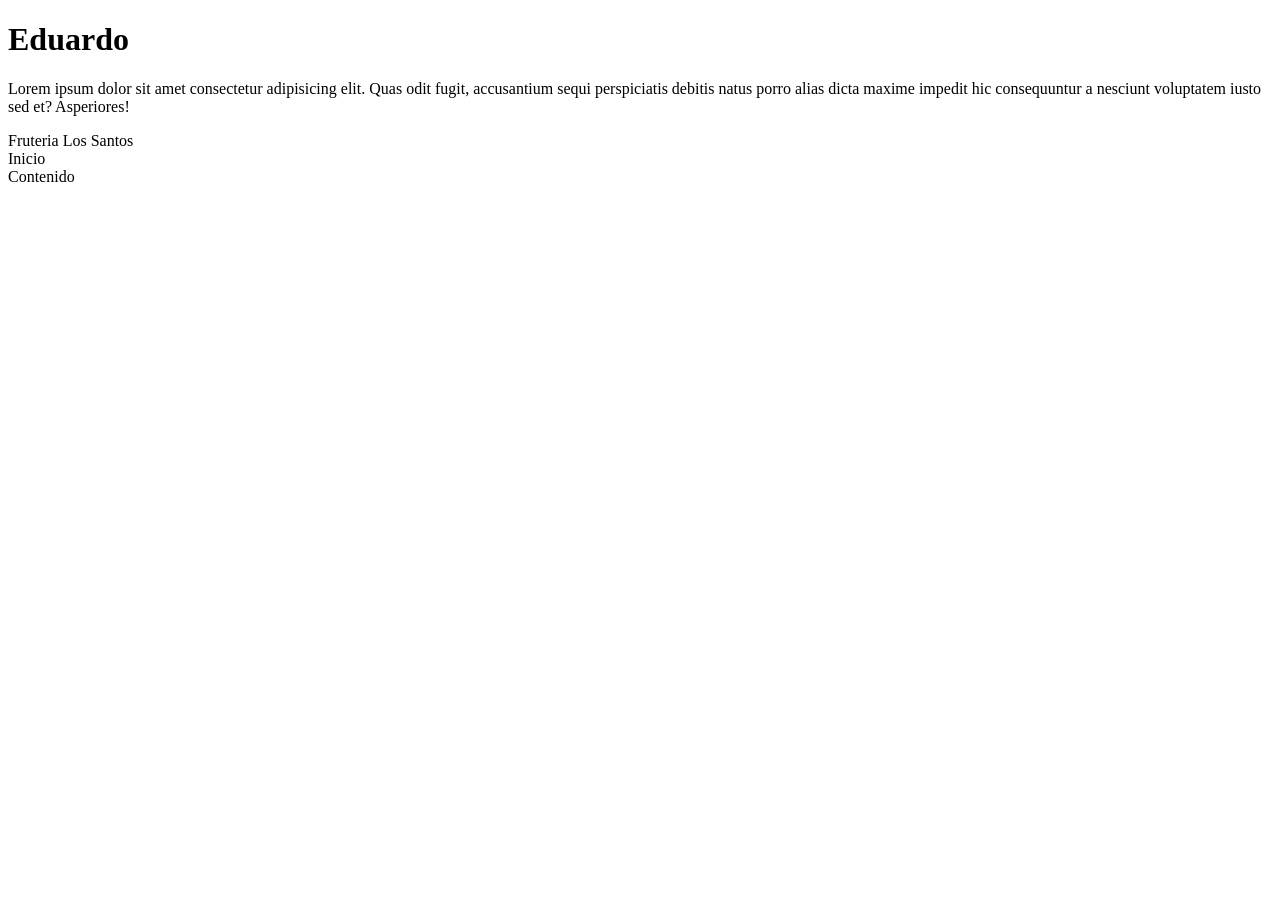
==== pages/menu.html @ 25205a1d "creación de carpetas" ====
<!DOCTYPE html>
<html lang="en">
<head>
    <meta charset="UTF-8">
    <meta name="viewport" content="width=device-width, initial-scale=1.0">
    <title>Menu</title>
</head>
<body>
    <h1>Eduardo</h1>
    <p>Lorem ipsum dolor sit amet consectetur adipisicing elit. Quas odit fugit, accusantium sequi perspiciatis debitis natus porro alias dicta maxime impedit hic consequuntur a nesciunt voluptatem iusto sed et? Asperiores!</p>

    <header>Fruteria Los Santos</header>
    <section>
        <div>Inicio</div>
        <div>Contenido</div>
    </section>
    

</body>
</html>
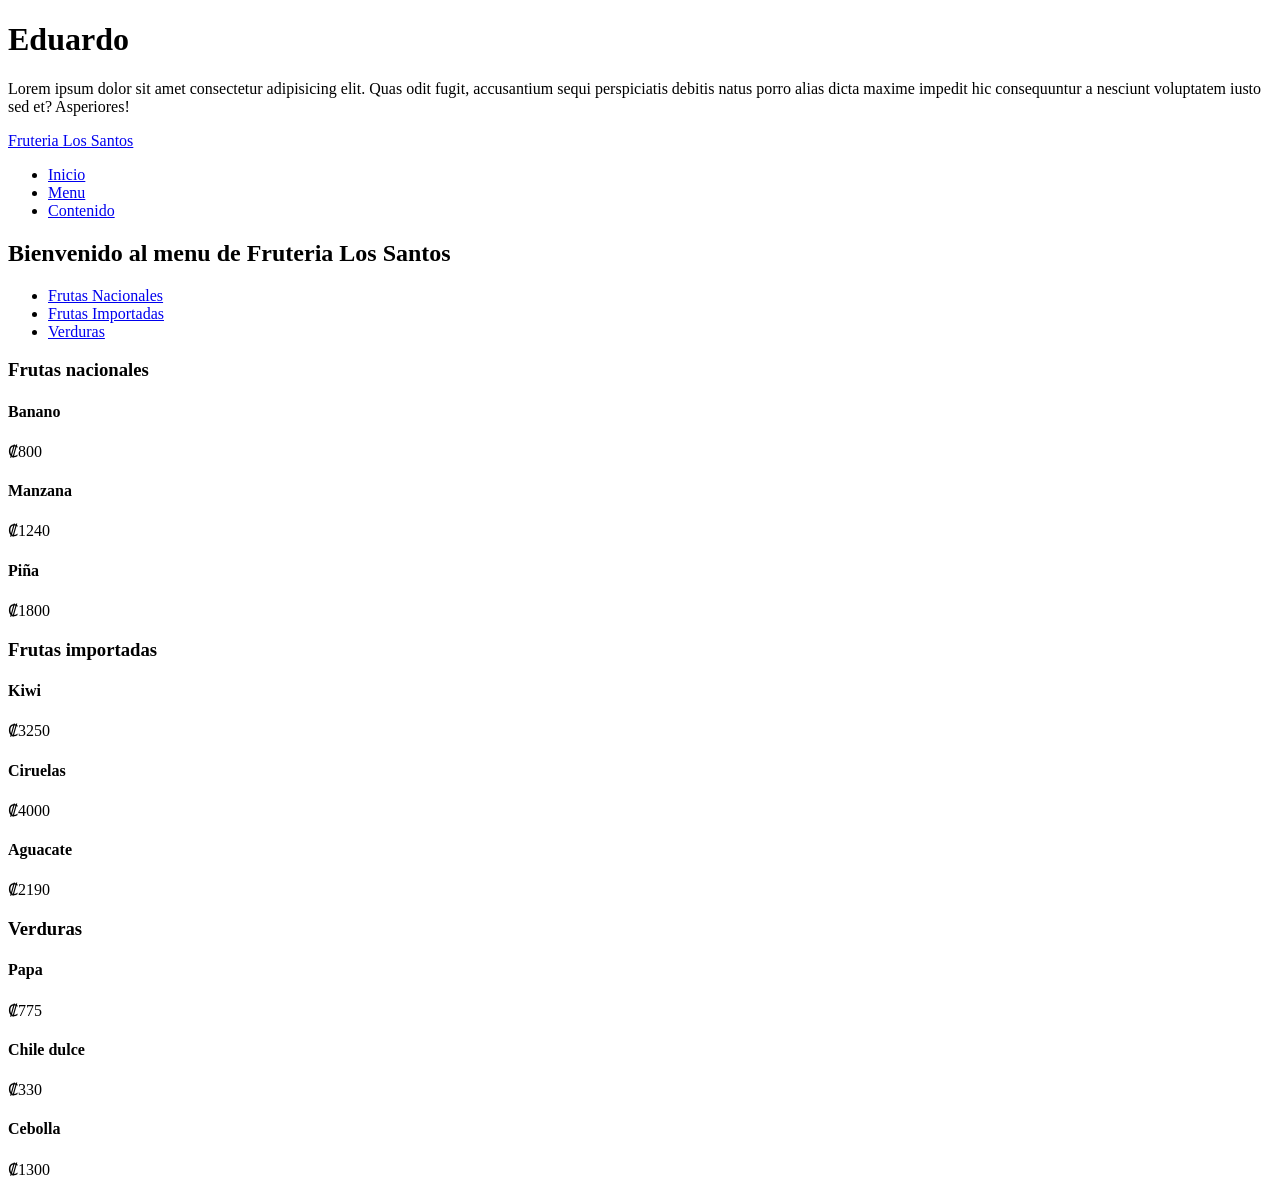
==== commit c43a8875: "Creación de header. Frutas Nacionale, Frutas Importadas y Verduras agregadas" ====
--- a/pages/menu.html
+++ b/pages/menu.html
@@ -1,20 +1,101 @@
 <!DOCTYPE html>
 <html lang="en">
+
 <head>
     <meta charset="UTF-8">
     <meta name="viewport" content="width=device-width, initial-scale=1.0">
     <title>Menu</title>
 </head>
+
 <body>
     <h1>Eduardo</h1>
-    <p>Lorem ipsum dolor sit amet consectetur adipisicing elit. Quas odit fugit, accusantium sequi perspiciatis debitis natus porro alias dicta maxime impedit hic consequuntur a nesciunt voluptatem iusto sed et? Asperiores!</p>
+    <p>Lorem ipsum dolor sit amet consectetur adipisicing elit. Quas odit fugit, accusantium sequi perspiciatis debitis
+        natus porro alias dicta maxime impedit hic consequuntur a nesciunt voluptatem iusto sed et? Asperiores!</p>
 
-    <header>Fruteria Los Santos</header>
+    <header>
+        <div>
+            <a href="/" class="logo" aria-label="Go home">Fruteria Los Santos</a>
+            <nav class="main-nav" aria-label="Main navigatio">
+                <ul>
+                    <li><a href="../index.html">Inicio</a></li>
+                    <li><a href="#menu">Menu</a></li>
+                    <li><a href="#contenido">Contenido</a></li>
+                </ul>
+            </nav>
+        </div>
+    </header>
     <section>
-        <div>Inicio</div>
-        <div>Contenido</div>
+        <article>
+            <h2>Bienvenido al menu de Fruteria Los Santos</h2>
+            <ul>
+                <li><a href="#nacionales">Frutas Nacionales</a></li>
+                <li><a href="#importadas">Frutas Importadas</a></li>
+                <li><a href="#verduras">Verduras</a></li>
+            </ul>
+        </article>
     </section>
-    
+    <section id="nacionales">
+        <article>
+            <h3>Frutas nacionales</h3>
+            <div>
+                <article>
+                    <h4>Banano</h4>
+                    <p>₡800</p>
+                </article>
+                <article>
+                    <h4>Manzana</h4>
+                    <p>₡1240</p>
+                </article>
+                <article>
+                    <h4>Piña</h4>
+                    <p>₡1800</p>
+                </article>
+            </div>
+        </article>
+    </section>
+    <section id="importadas">
+        <article>
+            <h3>Frutas importadas</h3>
+            <div>
+                <article>
+                    <h4>Kiwi</h4>
+                    <p>₡3250</p>
+                </article>
+                <article>
+                    <h4>Ciruelas</h4>
+                    <p>₡4000</p>
+                </article>
+                <article>
+                    <h4>Aguacate</h4>
+                    <p>₡2190</p>
+                </article>
+            </div>
+
+        </article>
+    </section>
+    <section id="verduras">
+        <article>
+            <h3>Verduras</h3>
+            <div>
+                <article>
+                    <h4>Papa</h4>
+                    <p>₡775</p>
+                </article>
+                <article>
+                    <h4>Chile dulce</h4>
+                    <p>₡330</p>
+                </article>
+                <article>
+                    <h4>Cebolla</h4>
+                    <p>₡1300</p>
+                </article>
+            </div>
+        </article>
+    </section>
+
+
+
 
 </body>
+
 </html>
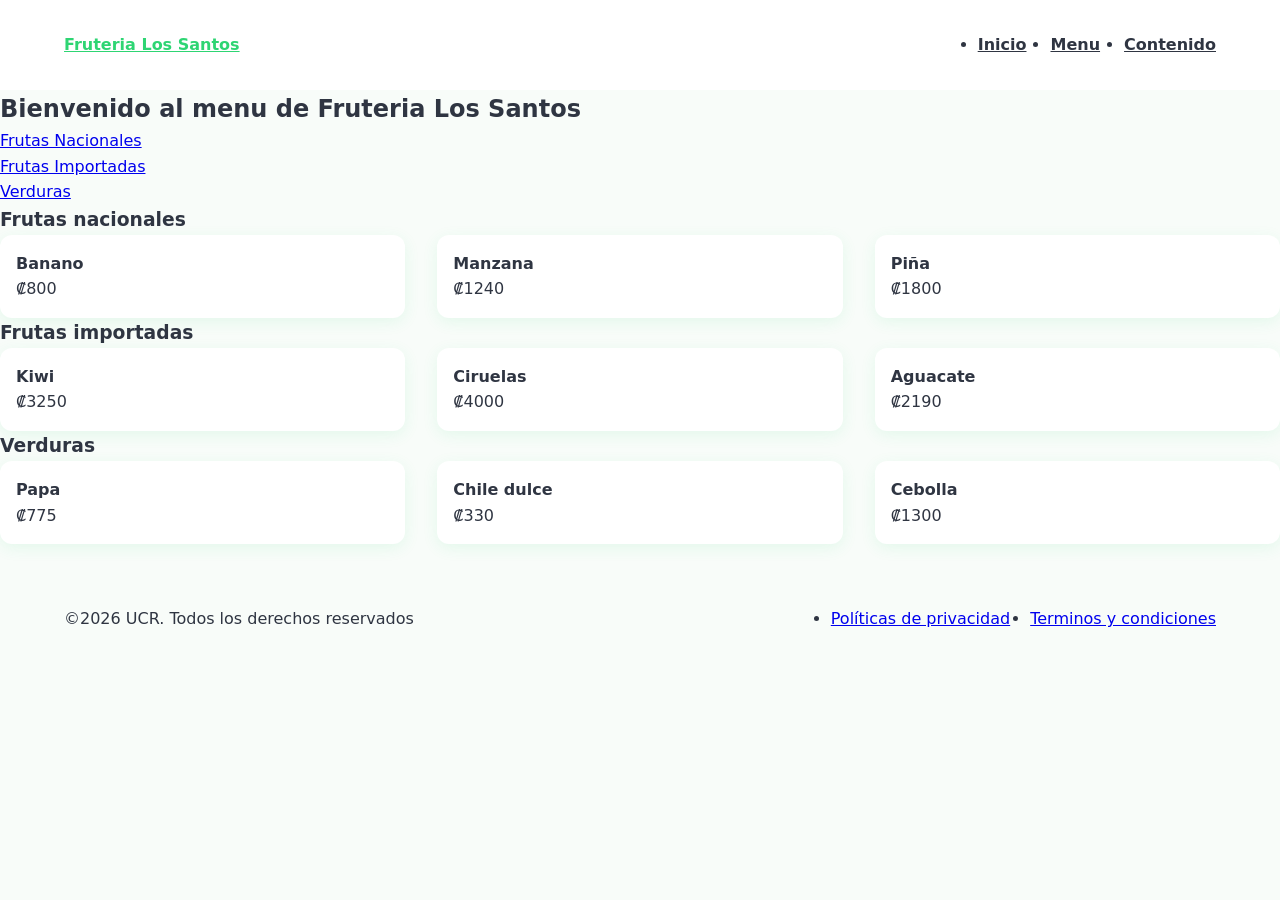
==== commit 34e2a1a1: "se agrega header, footer, css de header y footer, estilos de flex box" ====
--- a/pages/menu.html
+++ b/pages/menu.html
@@ -5,17 +5,15 @@
     <meta charset="UTF-8">
     <meta name="viewport" content="width=device-width, initial-scale=1.0">
     <title>Menu</title>
+    <link rel="stylesheet" href="..\css\styles.css">
 </head>
 
 <body>
-    <h1>Eduardo</h1>
-    <p>Lorem ipsum dolor sit amet consectetur adipisicing elit. Quas odit fugit, accusantium sequi perspiciatis debitis
-        natus porro alias dicta maxime impedit hic consequuntur a nesciunt voluptatem iusto sed et? Asperiores!</p>
 
-    <header>
-        <div>
+    <header class="site-header">
+        <div class="container">
             <a href="/" class="logo" aria-label="Go home">Fruteria Los Santos</a>
-            <nav class="main-nav" aria-label="Main navigatio">
+            <nav class="nav-main" aria-label="Main navigatio">
                 <ul>
                     <li><a href="../index.html">Inicio</a></li>
                     <li><a href="#menu">Menu</a></li>
@@ -37,16 +35,16 @@
     <section id="nacionales">
         <article>
             <h3>Frutas nacionales</h3>
-            <div>
-                <article>
+            <div class="product-grid">
+                <article class="fruit-card">
                     <h4>Banano</h4>
                     <p>₡800</p>
                 </article>
-                <article>
+                <article class="fruit-card">
                     <h4>Manzana</h4>
                     <p>₡1240</p>
                 </article>
-                <article>
+                <article class="fruit-card">
                     <h4>Piña</h4>
                     <p>₡1800</p>
                 </article>
@@ -56,16 +54,16 @@
     <section id="importadas">
         <article>
             <h3>Frutas importadas</h3>
-            <div>
-                <article>
+            <div class="product-grid">
+                <article class="fruit-card">
                     <h4>Kiwi</h4>
                     <p>₡3250</p>
                 </article>
-                <article>
+                <article class="fruit-card">
                     <h4>Ciruelas</h4>
                     <p>₡4000</p>
                 </article>
-                <article>
+                <article class="fruit-card">
                     <h4>Aguacate</h4>
                     <p>₡2190</p>
                 </article>
@@ -76,16 +74,16 @@
     <section id="verduras">
         <article>
             <h3>Verduras</h3>
-            <div>
-                <article>
+            <div class="product-grid">
+                <article class="fruit-card">
                     <h4>Papa</h4>
                     <p>₡775</p>
                 </article>
-                <article>
+                <article class="fruit-card">
                     <h4>Chile dulce</h4>
                     <p>₡330</p>
                 </article>
-                <article>
+                <article class="fruit-card">
                     <h4>Cebolla</h4>
                     <p>₡1300</p>
                 </article>
@@ -93,6 +91,18 @@
         </article>
     </section>
 
+    <footer class="site-footer">
+        <div class="container">
+            <p>&copy;2026 UCR. Todos los derechos reservados</p>
+            <nav aria-label="Enlaces legales">
+                <ul>
+                    <li> <a href="#">Políticas de privacidad</a> </li>
+                    <li> <a href="#">Terminos y condiciones</a> </li>
+                </ul>
+            </nav>
+        </div>
+    </footer>
+
 
 
 
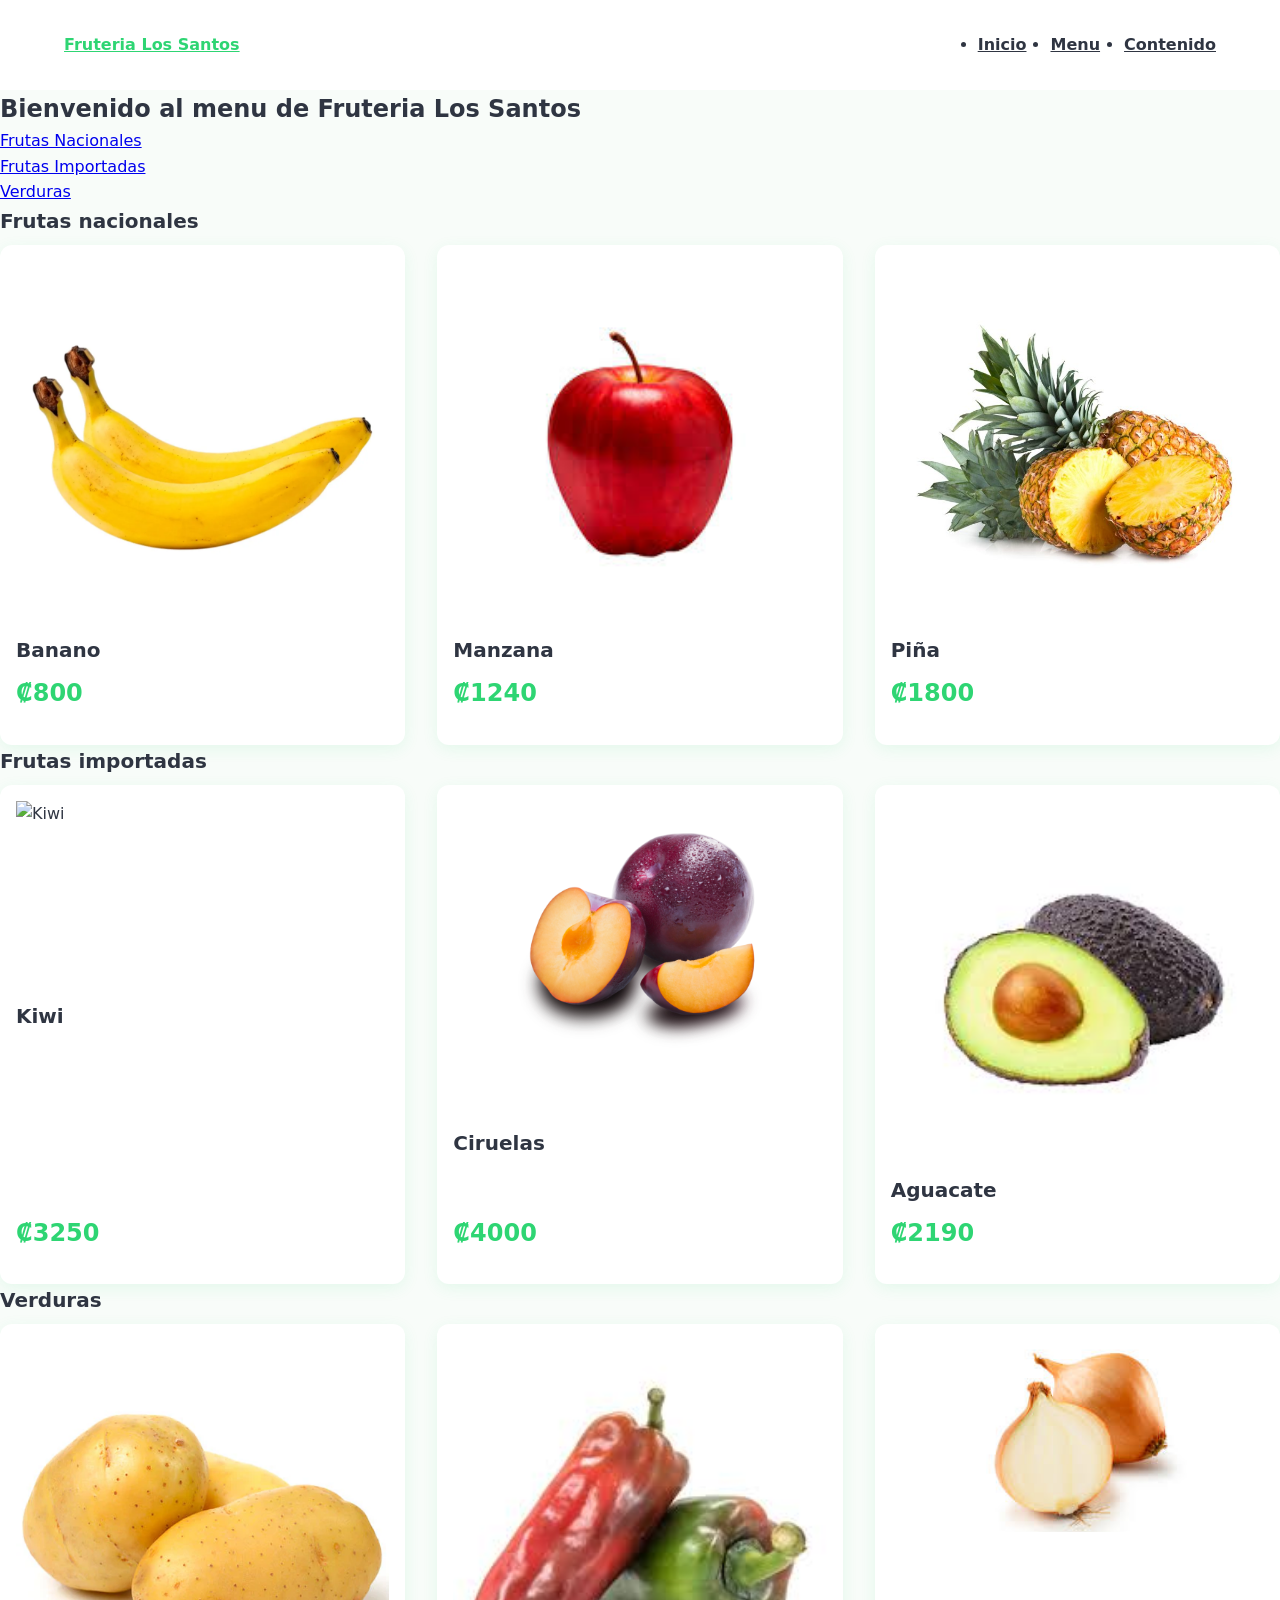
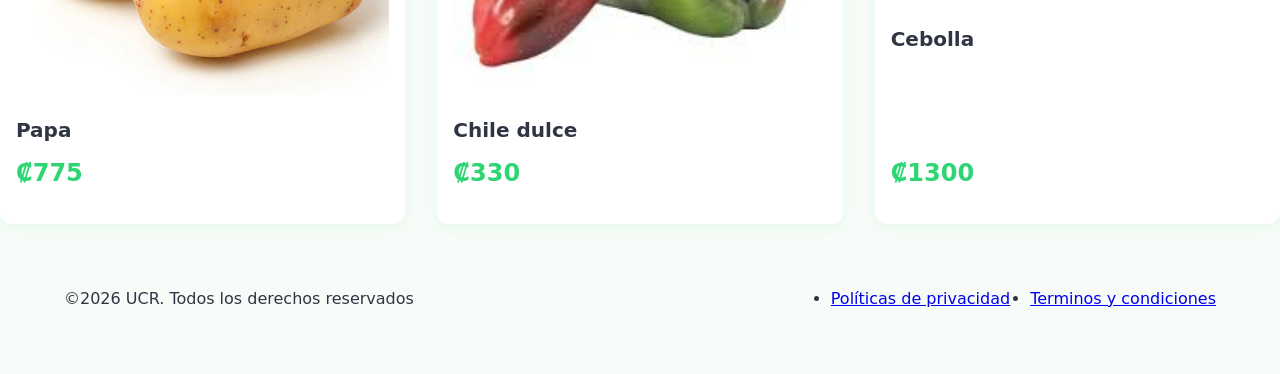
==== commit aaadf8b1: "se agregaron las imagenes de las frutas y se aplicaron los estilos a los precios y titulos" ====
--- a/pages/menu.html
+++ b/pages/menu.html
@@ -13,11 +13,11 @@
     <header class="site-header">
         <div class="container">
             <a href="/" class="logo" aria-label="Go home">Fruteria Los Santos</a>
-            <nav class="nav-main" aria-label="Main navigatio">
+            <nav class="nav-main" aria-label="Main navigation">
                 <ul>
                     <li><a href="../index.html">Inicio</a></li>
                     <li><a href="#menu">Menu</a></li>
-                    <li><a href="#contenido">Contenido</a></li>
+                    <li><a href="/contenido.html">Contenido</a></li>
                 </ul>
             </nav>
         </div>
@@ -34,38 +34,41 @@
     </section>
     <section id="nacionales">
         <article>
-            <h3>Frutas nacionales</h3>
+            <h3 class="fruit-card-title">Frutas nacionales</h3>
             <div class="product-grid">
                 <article class="fruit-card">
-                    <h4>Banano</h4>
-                    <p>₡800</p>
+                    <img src="../assets/banano.webp" alt="foto banano">
+                    <h4 class="fruit-card-title">Banano</h4>
+                    <p class="fruit-card-price">₡800</p>
                 </article>
-                <article class="fruit-card">
-                    <h4>Manzana</h4>
-                    <p>₡1240</p>
+                <article class="fruit-card"><img src="../assets/manzana.jpg" alt="">
+                    <h4 class="fruit-card-title">Manzana</h4>
+                    <p class="fruit-card-price">₡1240</p>
                 </article>
-                <article class="fruit-card">
-                    <h4>Piña</h4>
-                    <p>₡1800</p>
+                <article class="fruit-card"><img src="../assets/Piñajpg.jpg" alt="Piña">
+                    <h4 class="fruit-card-title">Piña</h4>
+                    <p class="fruit-card-price">₡1800</p>
                 </article>
             </div>
         </article>
     </section>
     <section id="importadas">
         <article>
-            <h3>Frutas importadas</h3>
+            <h3 class="fruit-card-title">Frutas importadas</h3>
             <div class="product-grid">
                 <article class="fruit-card">
-                    <h4>Kiwi</h4>
-                    <p>₡3250</p>
+                    <img src="../assets/kiwi.png" alt="Kiwi">
+                    <h4 class="fruit-card-title">Kiwi</h4>
+                    <p class="fruit-card-price">₡3250</p>
                 </article>
                 <article class="fruit-card">
-                    <h4>Ciruelas</h4>
-                    <p>₡4000</p>
+                    <img src="../assets/Ciruelas.png" alt="Ciruelas">
+                    <h4 class="fruit-card-title">Ciruelas</h4>
+                    <p class="fruit-card-price">₡4000</p>
                 </article>
-                <article class="fruit-card">
-                    <h4>Aguacate</h4>
-                    <p>₡2190</p>
+                <article class="fruit-card"><img src="../assets/Aguacate.jpg" alt="Aguacates">
+                    <h4 class="fruit-card-title">Aguacate</h4>
+                    <p class="fruit-card-price">₡2190</p>
                 </article>
             </div>
 
@@ -73,19 +76,19 @@
     </section>
     <section id="verduras">
         <article>
-            <h3>Verduras</h3>
+            <h3 class="fruit-card-title">Verduras</h3>
             <div class="product-grid">
-                <article class="fruit-card">
-                    <h4>Papa</h4>
-                    <p>₡775</p>
+                <article class="fruit-card"><img src="../assets/papa.webp" alt="Papas blancas">
+                    <h4 class="fruit-card-title">Papa</h4>
+                    <p class="fruit-card-price">₡775</p>
                 </article>
-                <article class="fruit-card">
-                    <h4>Chile dulce</h4>
-                    <p>₡330</p>
+                <article class="fruit-card"><img src="../assets/ChileDulce.jpg" alt="Chile dulce">
+                    <h4 class="fruit-card-title">Chile dulce</h4>
+                    <p class="fruit-card-price">₡330</p>
                 </article>
-                <article class="fruit-card">
-                    <h4>Cebolla</h4>
-                    <p>₡1300</p>
+                <article class="fruit-card"><img src="../assets/Cebolla.jpg" alt="Cebolla blanca">
+                    <h4 class="fruit-card-title">Cebolla</h4>
+                    <p class="fruit-card-price">₡1300</p>
                 </article>
             </div>
         </article>
